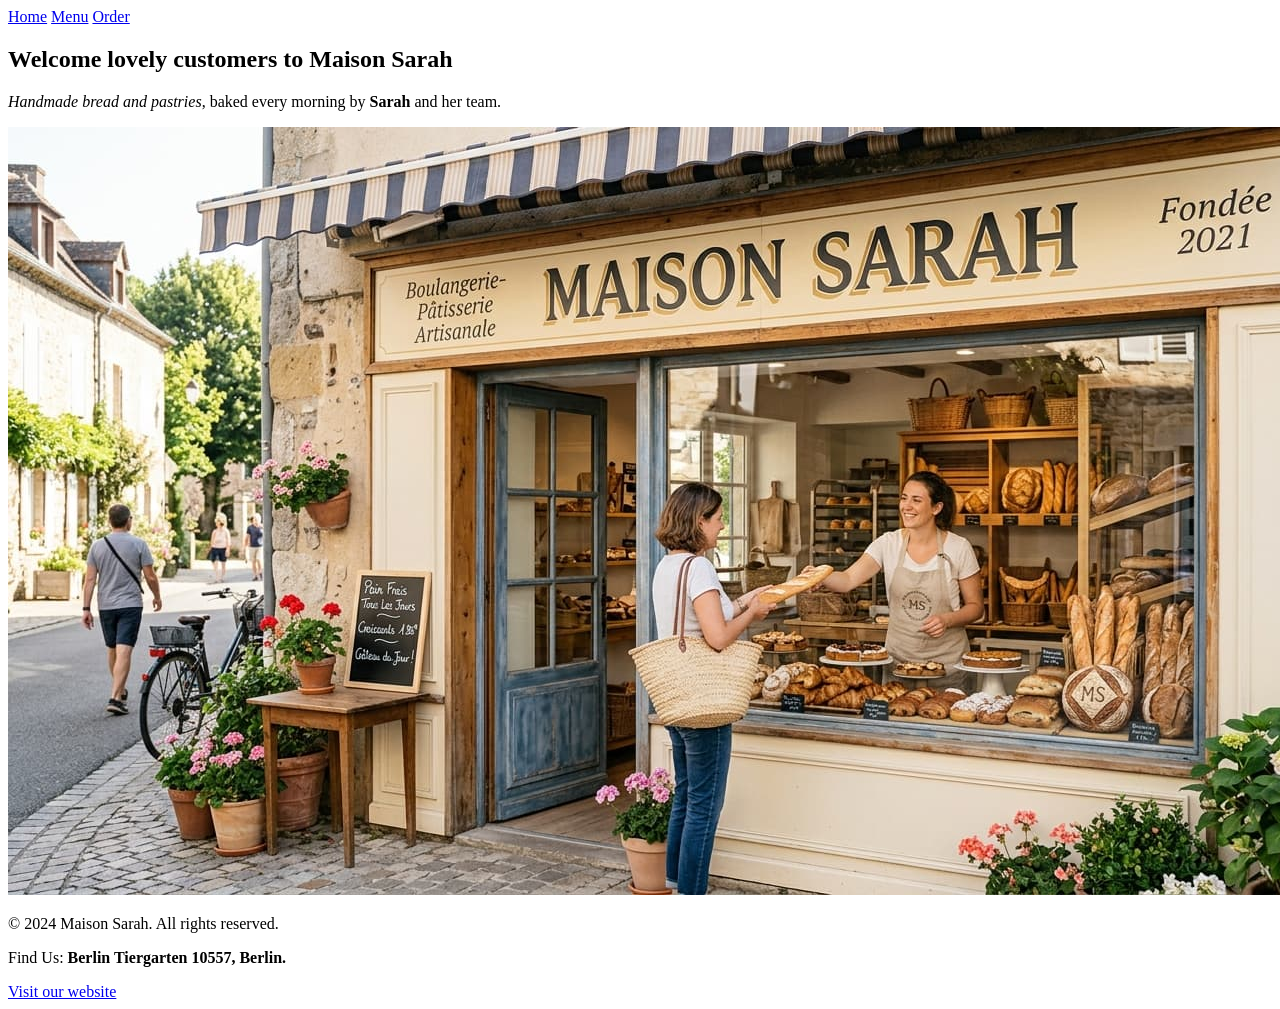
==== index.html @ 0b11f744 "Add image to homepage and new heading welcoming visitors and paragraph" ====
<!doctype html>

<html lang="en">
  <head>
    <meta charset="UTF-8" />
    <meta name="viewport" content="width=device-width, initial-scale=1.0" />
    <title>Maison Sarah</title>
  </head>

  <body>
    <header>
      <nav>
        <a href="index.html">Home</a>
        <a href="menu.html">Menu</a>
        <a href="order.html">Order</a>
      </nav>
    </header>

    <main>
      <section>
        <h1>Welcome lovely customers to Maison Sarah</h1>
        <p>
          <em>Handmade bread and pastries</em>, baked every morning by
          <strong>Sarah</strong> and her team.
        </p>
        <img src="images/bakery.jpg" alt="Image of Maison Sarah bakery shop" />
      </section>
    </main>

    <footer>
      <div>
        <p>&copy; 2024 Maison Sarah. All rights reserved.</p>
        <p>Find Us: <strong>Berlin Tiergarten 10557, Berlin.</strong></p>
        <a href="https://deinetorte.de/" target="_blank" rel="noopener"
          >Visit our website</a
        >
      </div>
    </footer>
  </body>
</html>
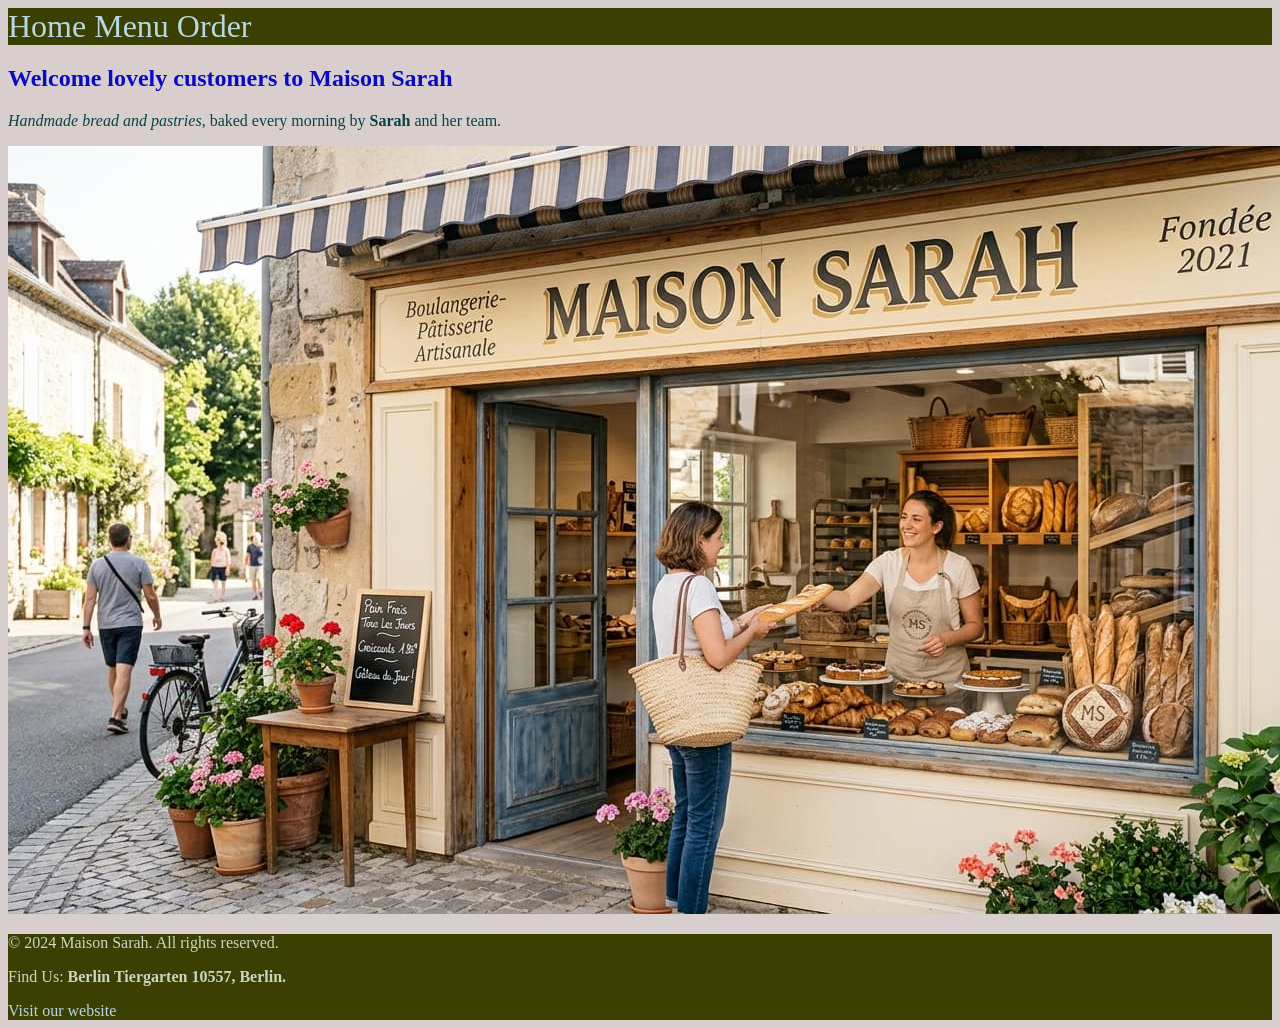
==== commit 79ff311f: "Add base stylesheet with palette and nav styling" ====
--- a/index.html
+++ b/index.html
@@ -5,10 +5,11 @@
     <meta charset="UTF-8" />
     <meta name="viewport" content="width=device-width, initial-scale=1.0" />
     <title>Maison Sarah</title>
+    <link rel="stylesheet" href="styles.css" />
   </head>
 
   <body>
-    <header>
+    <header class="brand">
       <nav>
         <a href="index.html">Home</a>
         <a href="menu.html">Menu</a>
--- a/styles.css
+++ b/styles.css
@@ -0,0 +1,34 @@
+body {
+  background-color: #d8cece;
+  color: #084344;
+}
+
+header,
+footer {
+  background-color: #3b4002;
+  color: #cad6c2;
+}
+
+h1,
+h2 {
+  color: #0a0ac2;
+}
+
+nav,
+a {
+  color: #b8d7e0;
+  text-decoration: none;
+}
+
+.brand {
+  font-size: 2em;
+}
+
+.tagline {
+  color: #760408;
+}
+
+.price {
+  font-weight: bold;
+  color: #08202b;
+}
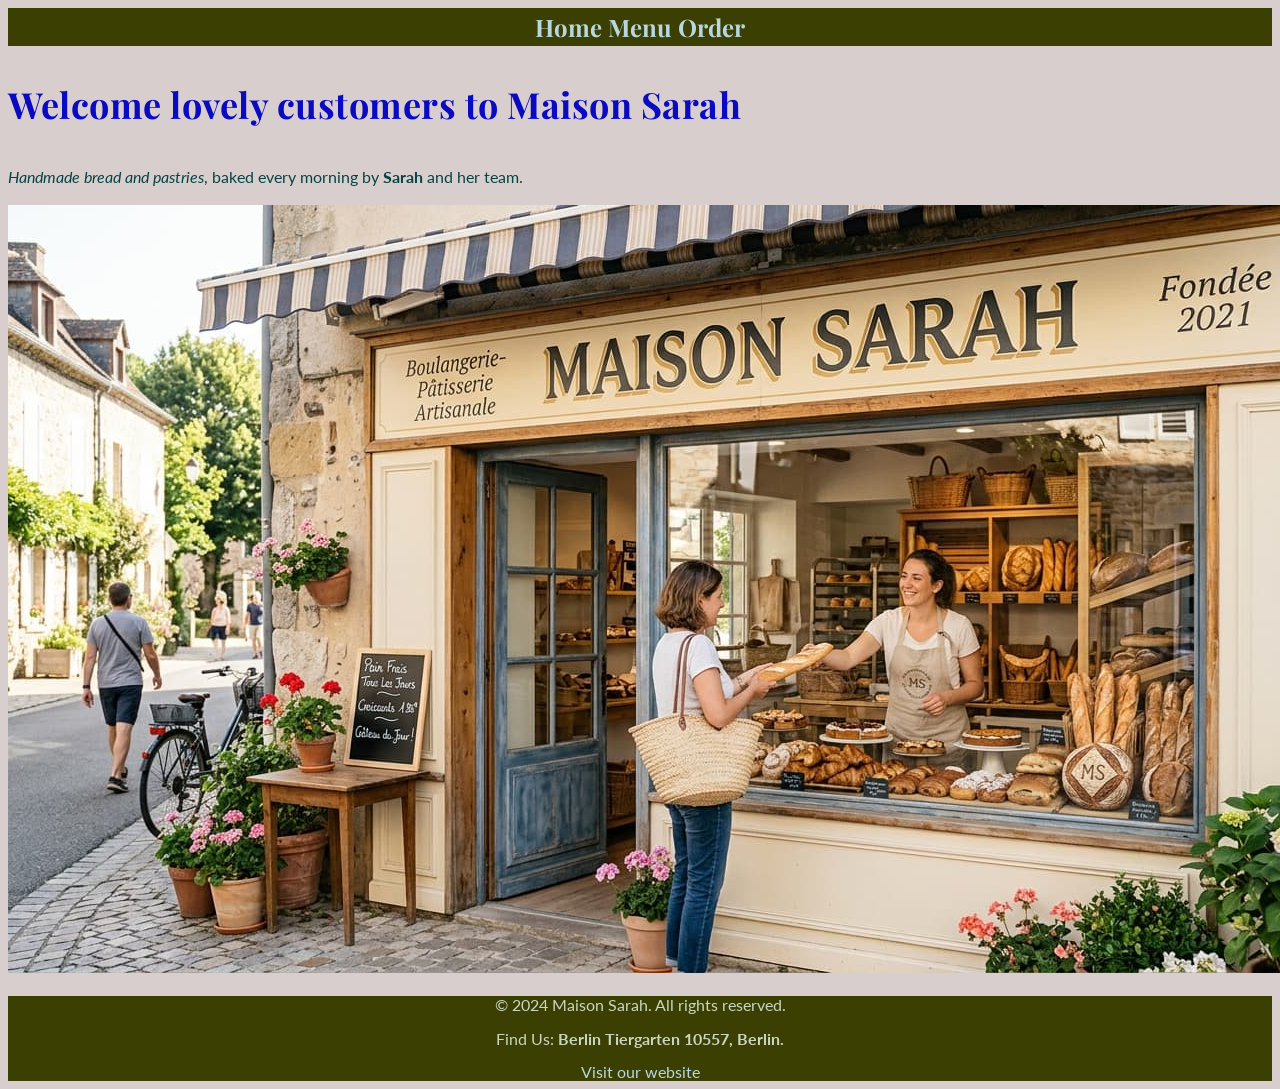
==== commit 172b8804: "Add type system with Playfair Display and Lato on a rem scale" ====
--- a/index.html
+++ b/index.html
@@ -2,6 +2,12 @@
 
 <html lang="en">
   <head>
+    <link rel="preconnect" href="https://fonts.googleapis.com" />
+    <link rel="preconnect" href="https://fonts.gstatic.com" crossorigin />
+    <link
+      href="https://fonts.googleapis.com/css2?family=Lato:wght@400;700&family=Playfair+Display:wght@600;700&display=swap"
+      rel="stylesheet"
+    />
     <meta charset="UTF-8" />
     <meta name="viewport" content="width=device-width, initial-scale=1.0" />
     <title>Maison Sarah</title>
--- a/styles.css
+++ b/styles.css
@@ -1,12 +1,37 @@
+html {
+  font-size: 62.5%;
+}
+
 body {
   background-color: #d8cece;
   color: #084344;
+  font-family: "Lato", sans-serif;
+  font-size: 1.6rem;
+  line-height: 1.6;
 }
 
 header,
 footer {
   background-color: #3b4002;
   color: #cad6c2;
+  text-align: center;
+}
+footer {
+  line-height: 1.1;
+  text-align: center;
+}
+
+h1,
+h2,
+.brand {
+  font-family: "Playfair Display", serif;
+  font-weight: 700;
+  font-size: 2.4rem;
+}
+
+h1 {
+  font-size: 3.6rem;
+  letter-spacing: 0.05rem;
 }
 
 h1,
@@ -21,11 +46,12 @@
 }
 
 .brand {
-  font-size: 2em;
+  font-size: 2.4rem;
 }
 
 .tagline {
   color: #760408;
+  font-style: italic;
 }
 
 .price {
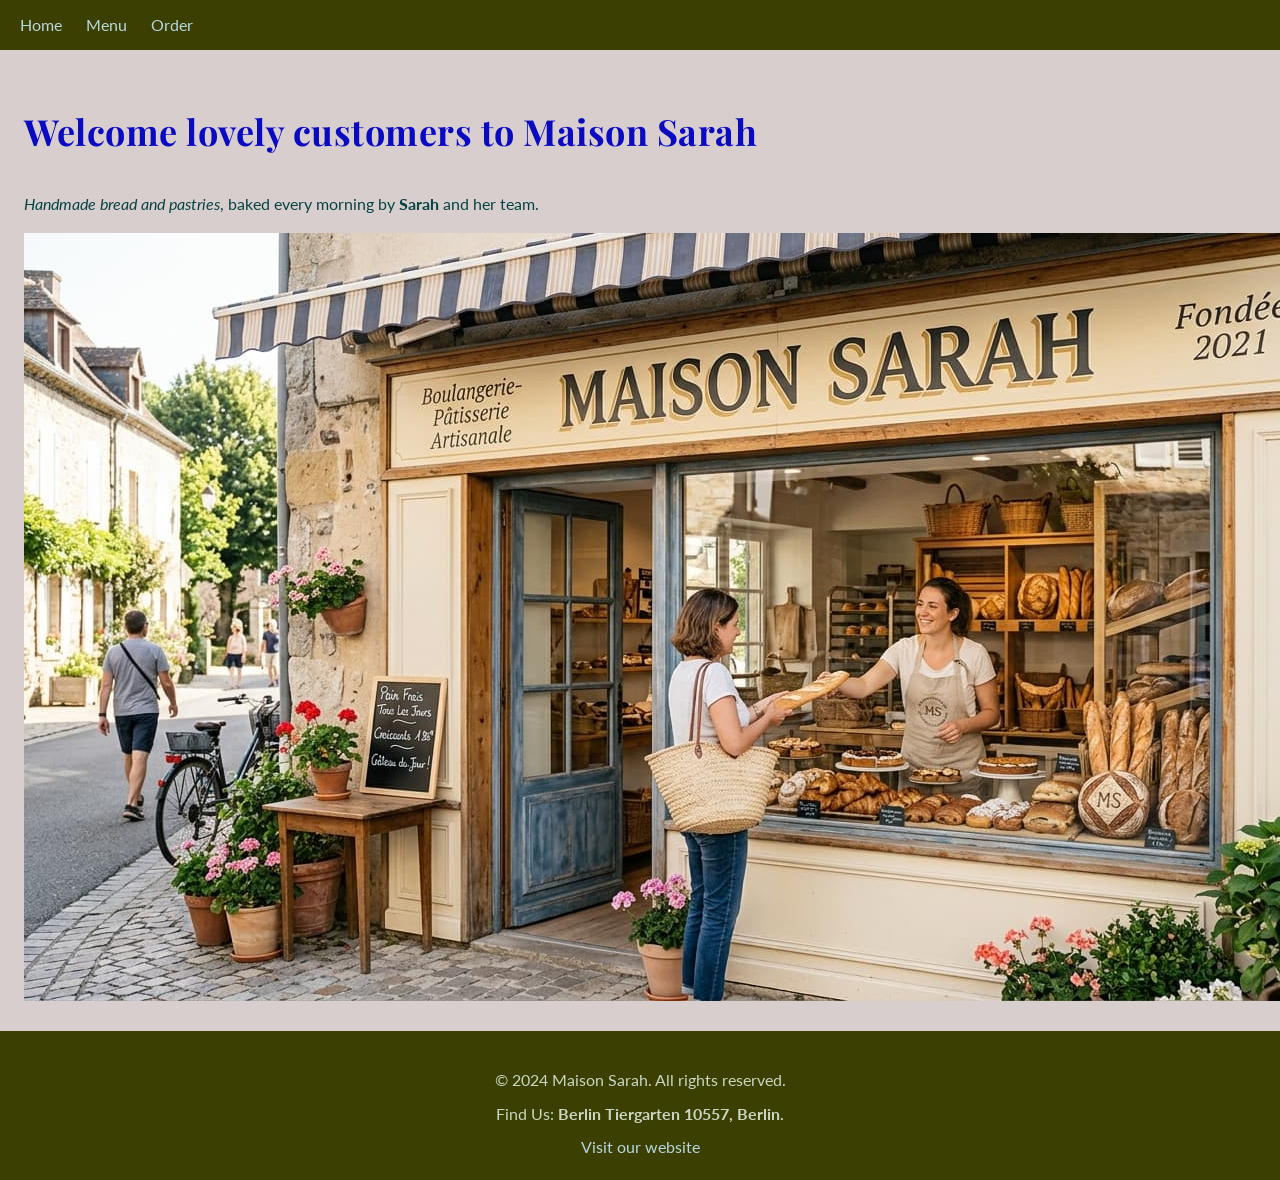
==== commit 49cd5ad1: "Add container, flexbox nav, and weekend specials card row" ====
--- a/index.html
+++ b/index.html
@@ -1,5 +1,4 @@
 <!doctype html>
-
 <html lang="en">
   <head>
     <link rel="preconnect" href="https://fonts.googleapis.com" />
@@ -15,27 +14,34 @@
   </head>
 
   <body>
-    <header class="brand">
-      <nav>
-        <a href="index.html">Home</a>
-        <a href="menu.html">Menu</a>
-        <a href="order.html">Order</a>
-      </nav>
-    </header>
+    <div class="container">
+      <header class="header-bar">
+        <nav>
+          <a href="index.html">Home</a>
+          <a href="menu.html">Menu</a>
+          <a href="order.html">Order</a>
+        </nav>
+      </header>
+    </div>
 
-    <main>
-      <section>
-        <h1>Welcome lovely customers to Maison Sarah</h1>
-        <p>
-          <em>Handmade bread and pastries</em>, baked every morning by
-          <strong>Sarah</strong> and her team.
-        </p>
-        <img src="images/bakery.jpg" alt="Image of Maison Sarah bakery shop" />
-      </section>
-    </main>
+    <div class="container">
+      <main>
+        <section>
+          <h1>Welcome lovely customers to Maison Sarah</h1>
+          <p>
+            <em>Handmade bread and pastries</em>, baked every morning by
+            <strong>Sarah</strong> and her team.
+          </p>
+          <img
+            src="images/bakery.jpg"
+            alt="Image of Maison Sarah bakery shop"
+          />
+        </section>
+      </main>
+    </div>
 
     <footer>
-      <div>
+      <div class="container">
         <p>&copy; 2024 Maison Sarah. All rights reserved.</p>
         <p>Find Us: <strong>Berlin Tiergarten 10557, Berlin.</strong></p>
         <a href="https://deinetorte.de/" target="_blank" rel="noopener"
--- a/styles.css
+++ b/styles.css
@@ -1,3 +1,7 @@
+* {
+  box-sizing: border-box;
+}
+
 html {
   font-size: 62.5%;
 }
@@ -8,6 +12,7 @@
   font-family: "Lato", sans-serif;
   font-size: 1.6rem;
   line-height: 1.6;
+  margin: 0;
 }
 
 header,
@@ -19,6 +24,11 @@
 footer {
   line-height: 1.1;
   text-align: center;
+}
+
+main,
+footer {
+  padding: 2.4rem;
 }
 
 h1,
@@ -58,3 +68,32 @@
   font-weight: bold;
   color: #08202b;
 }
+
+.header-bar {
+  display: flex;
+  justify-content: space-between;
+  align-items: center;
+  padding: 1.2rem 2rem;
+}
+
+nav {
+  display: flex;
+  gap: 2.4rem;
+}
+
+.card-row {
+  display: flex;
+  flex-wrap: wrap;
+  gap: 2.4rem;
+}
+
+.card {
+  background-color: #ffffff;
+  border: 1px solid #e3d9c9;
+  padding: 1.6rem;
+  max-width: 28rem;
+}
+
+.card img {
+  width: 100%;
+}
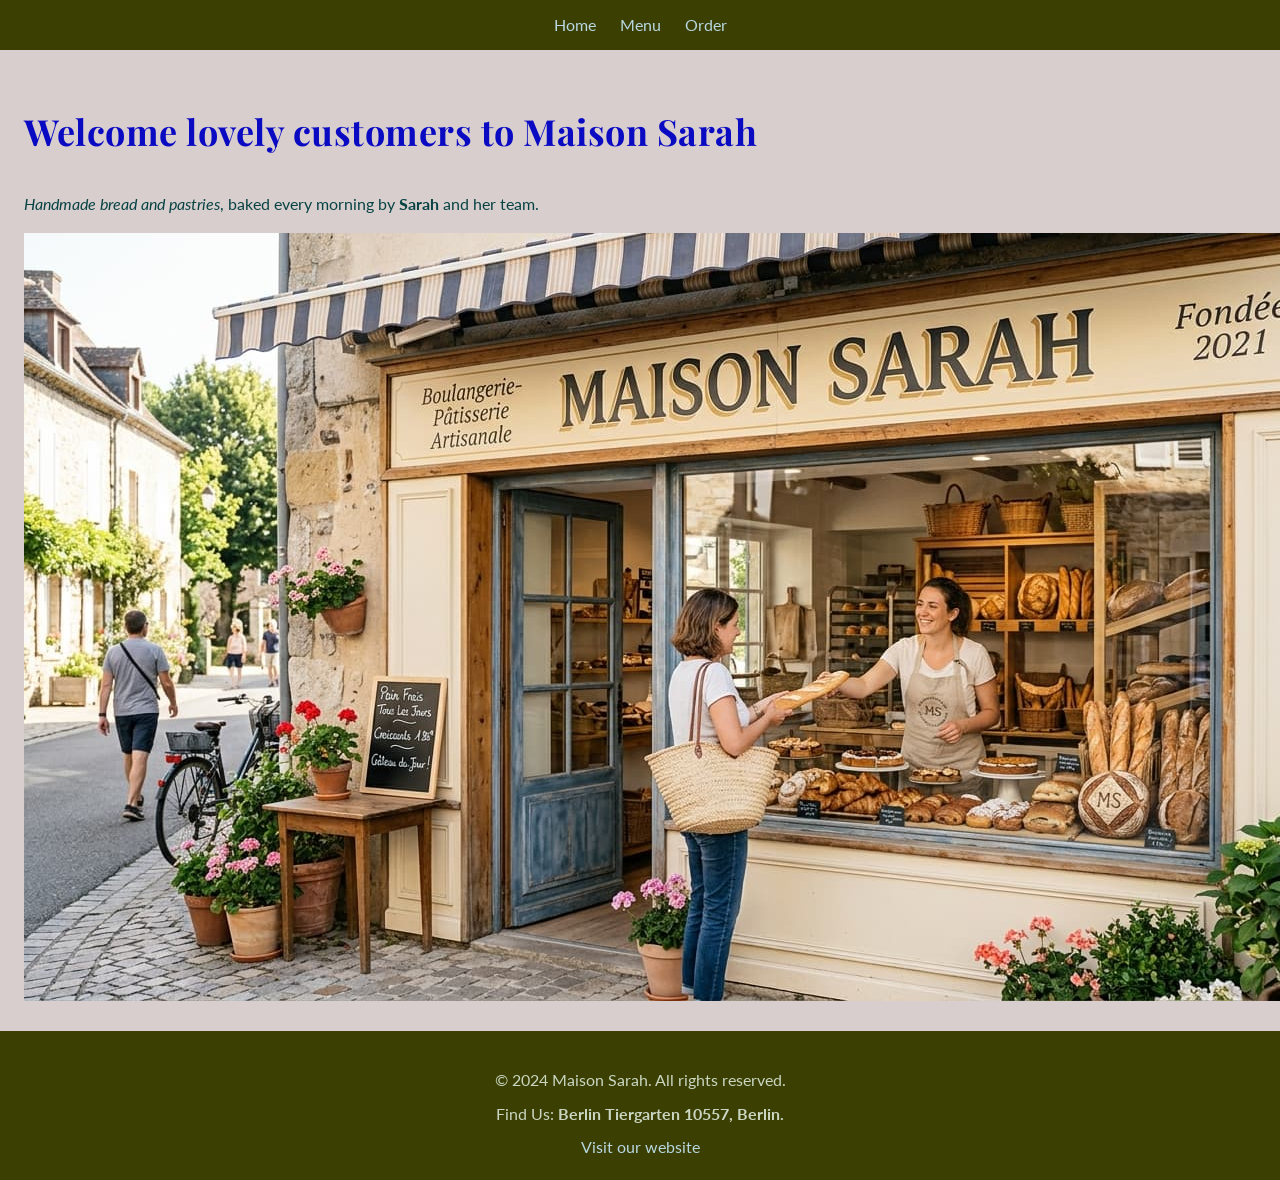
==== commit eab06037: "Update navbar with space between logo and nav links" ====
--- a/index.html
+++ b/index.html
@@ -14,15 +14,13 @@
   </head>
 
   <body>
-    <div class="container">
-      <header class="header-bar">
-        <nav>
-          <a href="index.html">Home</a>
-          <a href="menu.html">Menu</a>
-          <a href="order.html">Order</a>
-        </nav>
-      </header>
-    </div>
+    <header class="header-bar">
+      <nav>
+        <a href="index.html">Home</a>
+        <a href="menu.html">Menu</a>
+        <a href="order.html">Order</a>
+      </nav>
+    </header>
 
     <div class="container">
       <main>
--- a/styles.css
+++ b/styles.css
@@ -71,7 +71,7 @@
 
 .header-bar {
   display: flex;
-  justify-content: space-between;
+  justify-content: center;
   align-items: center;
   padding: 1.2rem 2rem;
 }
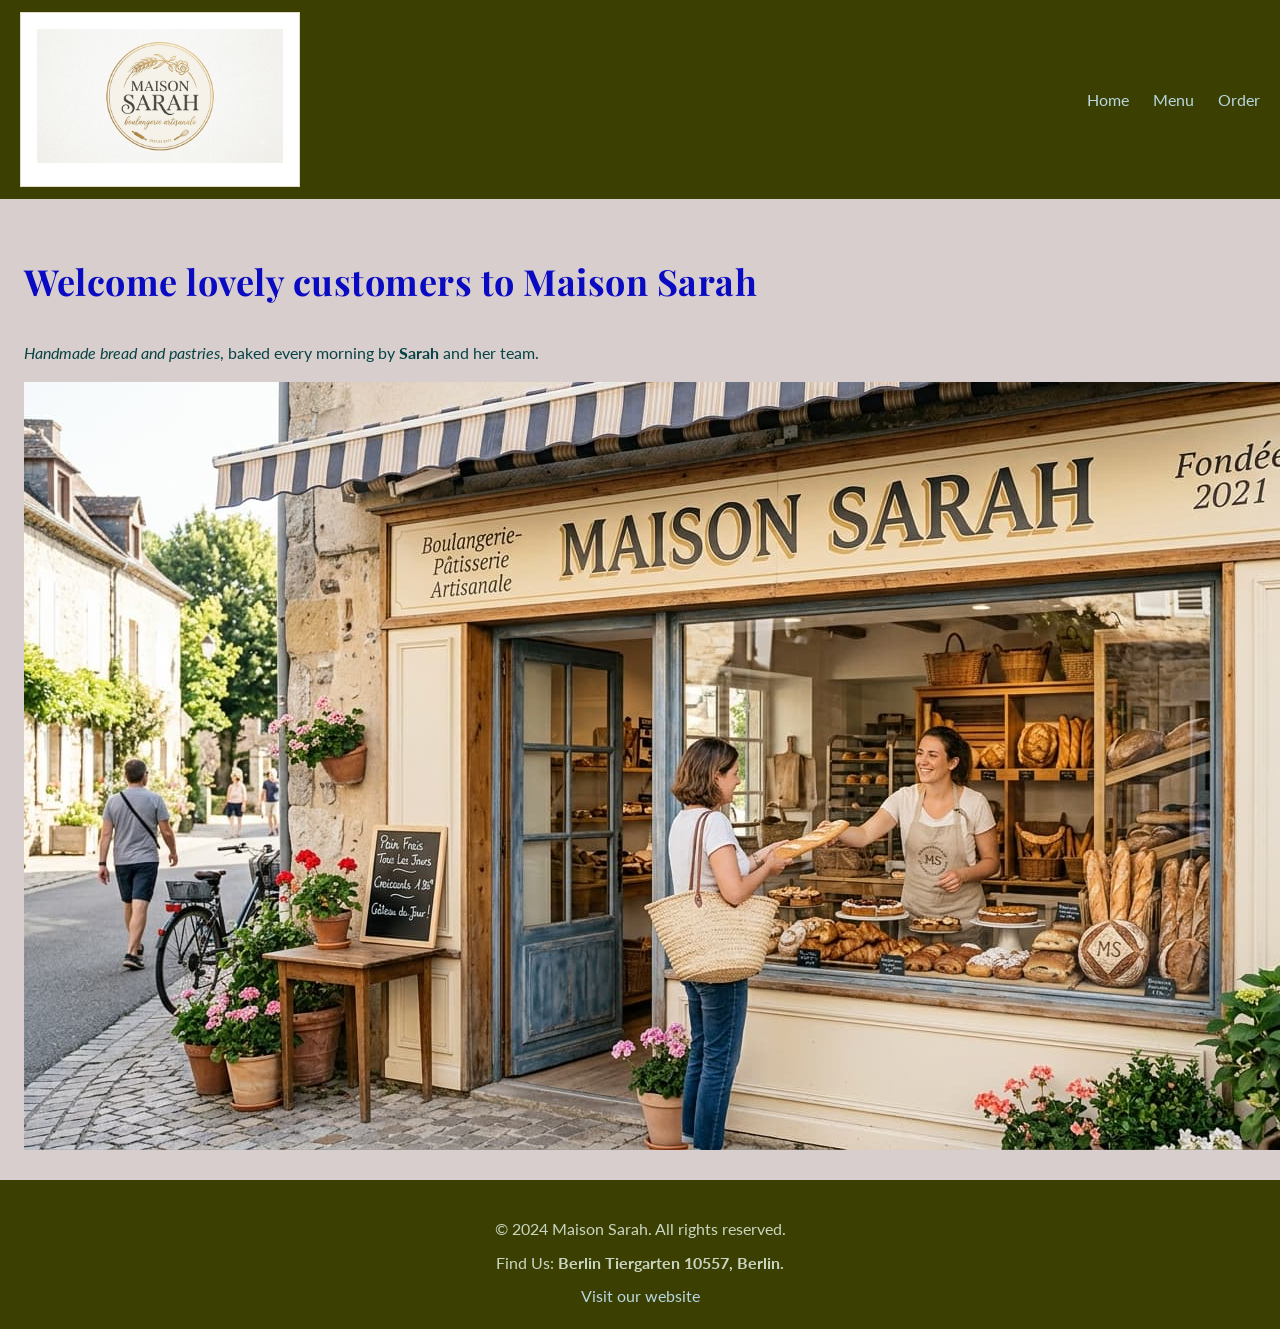
==== commit c687c63b: "Update navbar for all pages" ====
--- a/index.html
+++ b/index.html
@@ -15,6 +15,9 @@
 
   <body>
     <header class="header-bar">
+      <div class="card">
+        <img src="images/bakery-logo.jpg" alt="Logo for Maison Sarah bakery" />
+      </div>
       <nav>
         <a href="index.html">Home</a>
         <a href="menu.html">Menu</a>
--- a/styles.css
+++ b/styles.css
@@ -71,7 +71,7 @@
 
 .header-bar {
   display: flex;
-  justify-content: center;
+  justify-content: space-between;
   align-items: center;
   padding: 1.2rem 2rem;
 }
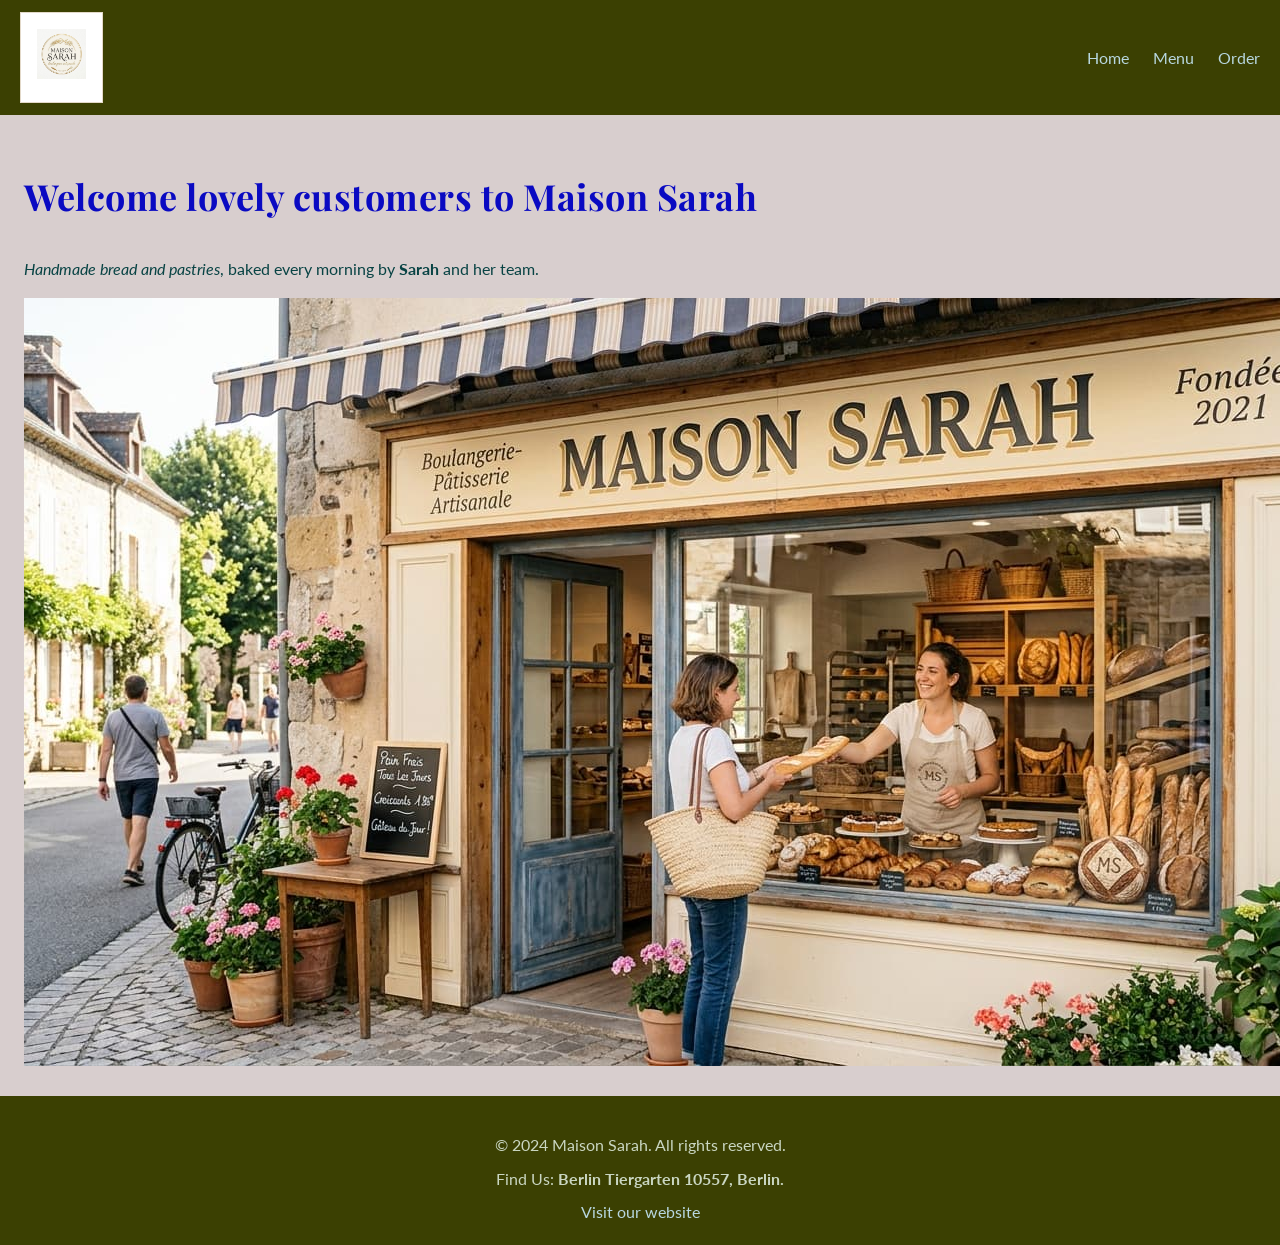
==== commit 0cfdbfc2: "Add hours and price tables and the weekend pre-order form." ====
--- a/index.html
+++ b/index.html
@@ -16,7 +16,11 @@
   <body>
     <header class="header-bar">
       <div class="card">
-        <img src="images/bakery-logo.jpg" alt="Logo for Maison Sarah bakery" />
+        <img
+          src="images/bakery-logo.jpg"
+          alt="Logo for Maison Sarah bakery"
+          height="50"
+        />
       </div>
       <nav>
         <a href="index.html">Home</a>
--- a/styles.css
+++ b/styles.css
@@ -97,3 +97,62 @@
 .card img {
   width: 100%;
 }
+
+.table {
+  border-collapse: collapse;
+  display: flex;
+  gap: 4.8rem;
+}
+
+th,
+td {
+  border: 1px solid #e3d9c9;
+  padding: 0.8rem 1.2rem;
+  text-align: left;
+}
+th {
+  background-color: #012e1c;
+  color: #cad6c2;
+}
+
+tbody tr:nth-child(even) {
+  background-color: #f2e9db;
+}
+
+.field {
+  font-family: "Lato", sans-serif;
+  font-size: 1.6rem;
+  padding: 0.8rem;
+  border: 1px solid #c9bda9;
+  width: 100%;
+  max-width: 40rem;
+}
+
+label {
+  display: block;
+  font-weight: 700;
+  margin-bottom: 0.4rem;
+}
+
+.choice label {
+  display: inline;
+  font-weight: 400;
+}
+
+.field:focus {
+  outline: 3px solid #e9b872;
+}
+
+input {
+  accent-color: #8a5a2e;
+}
+
+button {
+  background-color: #3b4002;
+  color: #cad6c2;
+  font-family: "Lato", sans-serif;
+  font-size: 1.8rem;
+  padding: 0.8rem 1.6rem;
+  border: none;
+  cursor: pointer;
+}
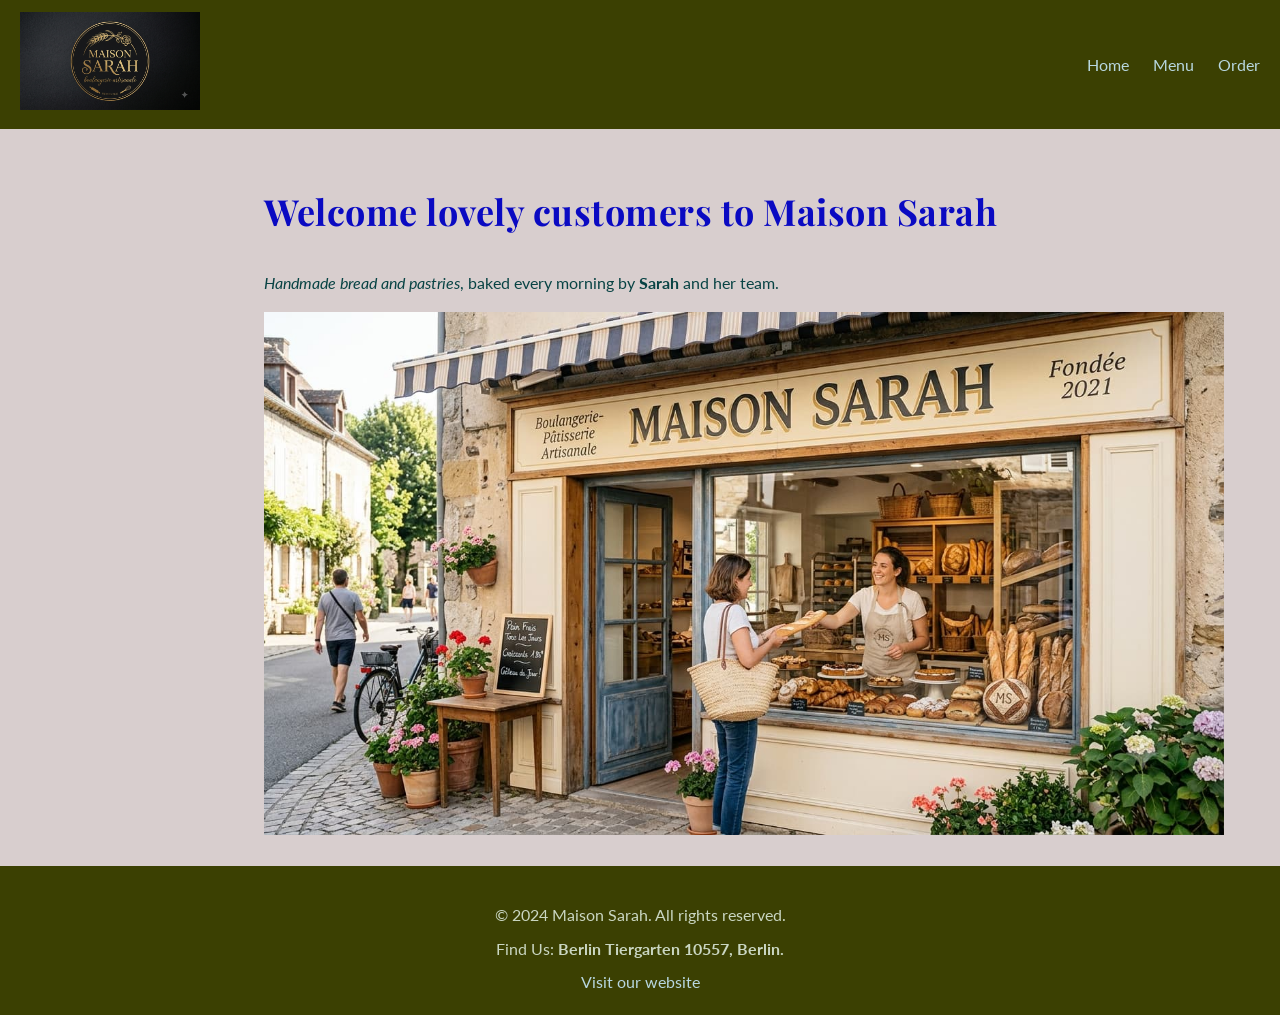
==== commit cf9fb742: "Center content on all three pages and resize homepage image." ====
--- a/index.html
+++ b/index.html
@@ -15,12 +15,8 @@
 
   <body>
     <header class="header-bar">
-      <div class="card">
-        <img
-          src="images/bakery-logo.jpg"
-          alt="Logo for Maison Sarah bakery"
-          height="50"
-        />
+      <div class="logo">
+        <img src="images/bakery-logo.png" alt="Logo for Maison Sarah bakery" />
       </div>
       <nav>
         <a href="index.html">Home</a>
@@ -29,21 +25,21 @@
       </nav>
     </header>
 
-    <div class="container">
-      <main>
-        <section>
-          <h1>Welcome lovely customers to Maison Sarah</h1>
-          <p>
-            <em>Handmade bread and pastries</em>, baked every morning by
-            <strong>Sarah</strong> and her team.
-          </p>
+    <main>
+      <section>
+        <h1>Welcome lovely customers to Maison Sarah</h1>
+        <p>
+          <em>Handmade bread and pastries</em>, baked every morning by
+          <strong>Sarah</strong> and her team.
+        </p>
+        <div class="main-image">
           <img
             src="images/bakery.jpg"
             alt="Image of Maison Sarah bakery shop"
           />
-        </section>
-      </main>
-    </div>
+        </div>
+      </section>
+    </main>
 
     <footer>
       <div class="container">
--- a/styles.css
+++ b/styles.css
@@ -12,7 +12,7 @@
   font-family: "Lato", sans-serif;
   font-size: 1.6rem;
   line-height: 1.6;
-  margin: 0;
+  margin: 0 auto;
 }
 
 header,
@@ -81,10 +81,19 @@
   gap: 2.4rem;
 }
 
+main {
+  margin: 0 24rem;
+}
+
+.main-image img {
+  max-width: 96rem;
+}
+
 .card-row {
   display: flex;
   flex-wrap: wrap;
   gap: 2.4rem;
+  margin-bottom: 3.6rem;
 }
 
 .card {
@@ -96,6 +105,10 @@
 
 .card img {
   width: 100%;
+}
+
+.logo img {
+  max-width: 18rem;
 }
 
 .table {
@@ -156,3 +169,7 @@
   border: none;
   cursor: pointer;
 }
+
+fieldset {
+  max-width: 60rem;
+}
